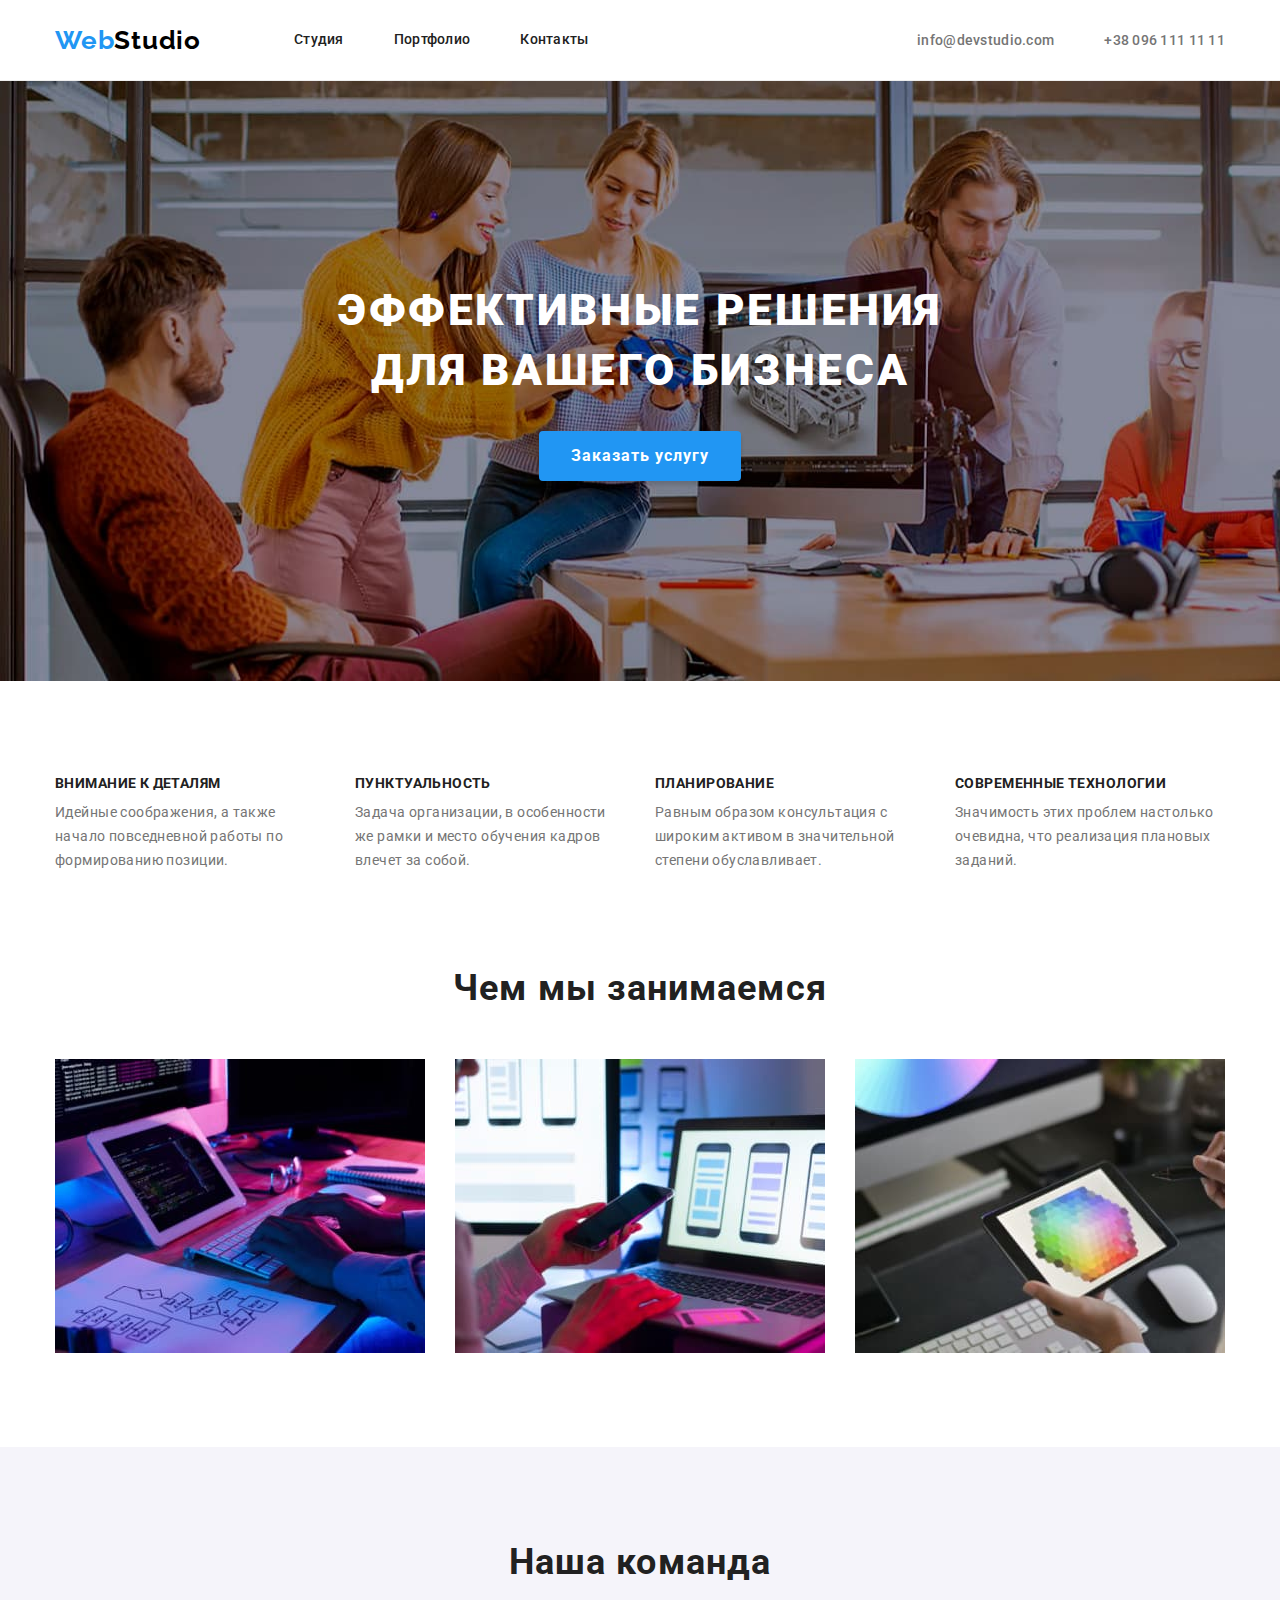
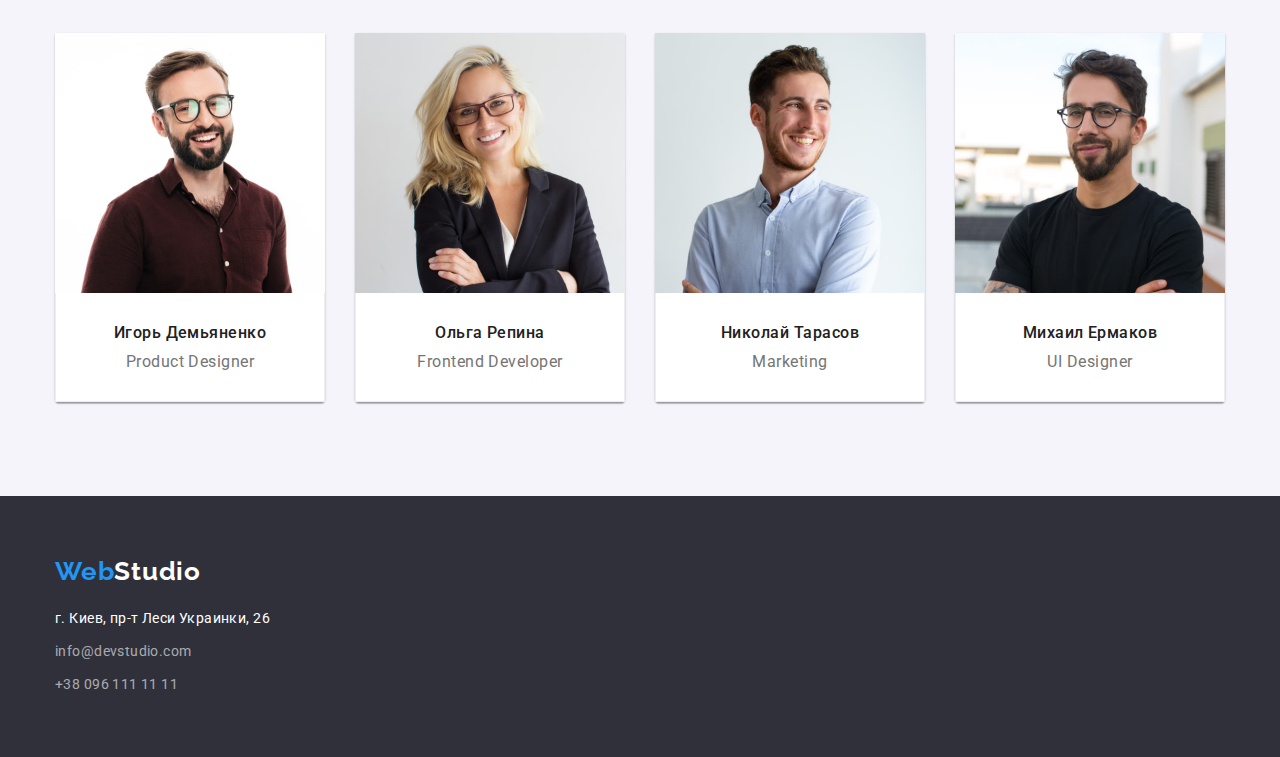
==== index.html @ ffbe5955 "creating hw-04" ====
<!DOCTYPE html>
<html lang="ru">
  <head>
    <meta charset="UTF-8" />
    <meta http-equiv="X-UA-Compatible" content="IE=edge" />
    <meta name="viewport" content="width=device-width, initial-scale=1.0" />
    <title>WebStudio</title>
    <link
      href="https://fonts.googleapis.com/css2?family=Raleway:wght@700&family=Roboto:wght@400;500;700;900&display=swap"
      rel="stylesheet"
    />
    <link
      rel="stylesheet"
      href="https://cdnjs.cloudflare.com/ajax/libs/modern-normalize/1.1.0/modern-normalize.min.css"
    />
    <link rel="stylesheet" href="./css/styles.css" />
  </head>
  <body>
    <header class="header">
      <div class="container header-container">
        <nav class="navigation">
          <a href="" class="logo logo-header"
            ><span class="logo-accent"> Web</span>Studio</a
          >
          <ul class="site-nav list">
            <li class="item"><a href="" class="link">Студия</a></li>
            <li class="item">
              <a href="./portfolio.html" class="link">Портфолио</a>
            </li>
            <li class="item"><a href="#contacts" class="link">Контакты</a></li>
          </ul>
        </nav>
        <ul class="auth-nav list">
          <li class="item">
            <a href="mailto:info@devstudio.com" class="link"
              >info@devstudio.com</a
            >
          </li>
          <li class="item">
            <a href="tel:+380961111111" class="link">+38 096 111 11 11</a>
          </li>
        </ul>
      </div>
    </header>
    <main>
      <!--Герой-->
      <section class="hero">
        <div class="container">
          <h1 class="hero-title">
            Эффективные решения <br />
            для вашего бизнеса
          </h1>
          <button type="button" class="button">Заказать услугу</button>
        </div>
      </section>

      <!--Преимущества-->
      <section class="features section">
        <div class="container">
          <h2 class="visually-hidden">Преимущества</h2>
          <ul class="features-list list">
            <li class="features-list-item">
              <h3 class="title">Внимание к деталям</h3>
              <p>
                Идейные соображения, а также начало повседневной работы по
                формированию позиции.
              </p>
            </li>
            <li class="features-list-item">
              <h3 class="title">Пунктуальность</h3>
              <p>
                Задача организации, в особенности же рамки и место обучения
                кадров влечет за собой.
              </p>
            </li>
            <li class="features-list-item">
              <h3 class="title">Планирование</h3>
              <p>
                Равным образом консультация с широким активом в значительной
                степени обуславливает.
              </p>
            </li>
            <li class="features-list-item">
              <h3 class="title">Современные технологии</h3>
              <p>
                Значимость этих проблем настолько очевидна, что реализация
                плановых заданий.
              </p>
            </li>
          </ul>
        </div>
      </section>

      <!--Чем мы занимаемся-->
      <section class="section products">
        <div class="container">
          <h2 class="section-title">Чем мы занимаемся</h2>
          <ul class="products-list list">
            <li class="products-list-item">
              <img
                src="./images/box_1.jpg"
                alt="Десктопные приложения"
                width="370"
                height="294"
              />
            </li>
            <li class="products-list-item">
              <img
                src="./images/box_2.jpg"
                alt="Мобильные приложения"
                width="370"
                height="294"
              />
            </li>
            <li class="products-list-item">
              <img
                src="./images/box_3.jpg"
                alt="Дизайнерские приложения"
                width="370"
                height="294"
              />
            </li>
          </ul>
        </div>
      </section>

      <!--Наша команда-->
      <section class="section team">
        <div class="container">
          <h2 class="section-title">Наша команда</h2>
          <ul class="team-list list">
            <li class="team-list-item">
              <img
                src="./images/team_product_designer.jpg"
                alt="Игорь Демьяненко"
                width="270"
                height="260"
              />
              <div class="team-content">
                <h3 class="member">Игорь Демьяненко</h3>
                <p lang="en" class="position">Product Designer</p>
              </div>
            </li>
            <li class="team-list-item">
              <img
                src="./images/team_front_dev.jpg"
                alt="Игорь Демьяненко"
                width="270"
                height="260"
              />
              <div class="team-content">
                <h3 class="member">Ольга Репина</h3>
                <p lang="en" class="position">Frontend Developer</p>
              </div>
            </li>
            <li class="team-list-item">
              <img
                src="./images/team_marketing.jpg"
                alt="Игорь Демьяненко"
                width="270"
                height="260"
              />
              <div class="team-content">
                <h3 class="member">Николай Тарасов</h3>
                <p lang="en" class="position">Marketing</p>
              </div>
            </li>
            <li class="team-list-item">
              <img
                src="./images/team_uidesigner.jpg"
                alt="Игорь Демьяненко"
                width="270"
                height="260"
              />
              <div class="team-content">
                <h3 class="member">Михаил Ермаков</h3>
                <p lang="en" class="position">UI Designer</p>
              </div>
            </li>
          </ul>
        </div>
      </section>
    </main>
    <footer class="contacts" id="contacts">
      <div class="container">
        <a href="./" class="logo logo-footer"
          ><span class="logo-accent"> Web</span>Studio</a
        >
        <address>
          <ul class="list">
            <li class="address-item">
              <a
                class="map link address"
                href="https://goo.gl/maps/K4oWXbqAfrU8sRuB9"
                target="blank"
                rel="noopener noreferrer"
              >
                г. Киев, пр-т Леси Украинки, 26</a
              >
            </li>
            <li class="address-item">
              <a href="mailto:info@devstudio.com" class="contacts-link"
                >info@devstudio.com</a
              >
            </li>
            <li class="address-item">
              <a href="tel:+380961111111" class="contacts-link"
                >+38 096 111 11 11</a
              >
            </li>
          </ul>
        </address>
      </div>
    </footer>
  </body>
</html>
---- css/styles.css ----
/* цвет основного текста серый темный   #212121 
   вторичный цвет текста серый светлый  #757575 
   акцент голубой                      #2196F3 
   вторичный цвет фона                 #F5F4FA  */

:root {
  --primary-text-color: #757575;
  --title-text-color: #212121;
  --accent-color: #2196f3;
  --back-ground-color: #f5f4fa;
}

h1,
h2,
h3,
h4,
h5,
h6,
p {
  margin-top: 0;
  margin-bottom: 0;
}

ul,
ol {
  margin-top: 0;
  margin-bottom: 0;
  padding-left: 0;
}

img {
  display: block;
}

.list {
  list-style: none;
  padding: 0;
  margin: 0;
}

body {
  color: var(--primary-text-color);
  font-family: Roboto, sans-serif;
  box-sizing: border-box;
}
* {
  box-sizing: border-box;
}

/* ==== COMPONENTS ==== */

.section-title {
  margin-bottom: 50px;
  color: var(--title-text-color);
  font-size: 36px;
  line-height: 1.17;
  letter-spacing: 0.03em;
  text-align: center;
}

.title {
  margin-bottom: 10px;
}
.visually-hidden {
  position: absolute;
  width: 1px;
  height: 1px;
  margin: -1px;
  border: 0;
  padding: 0;

  white-space: nowrap;
  clip-path: inset(100%);
  clip: rect(0 0 0 0);
  overflow: hidden;
}
/* ==== END OF COMPONENTS ==== */

/* ==== HEADER ==== */

.header {
  border-bottom: 1px solid #eeeeee;
}
.header-container {
  display: flex;
  align-items: center;
}
.navigation {
  display: flex;
  align-items: center;
}
.auth-nav {
  display: flex;
  margin-left: auto;
}

.logo {
  color: #000000;
  font-family: Raleway, sans-serif;
  text-decoration: none;
  font-weight: bold;
  font-size: 26px;
  line-height: 1.19;
  letter-spacing: 0.03em;
}
.logo-header {
  margin-right: 93px;
}
.logo-accent {
  color: var(--accent-color);
}
.logo:hover,
.logo:focus,
.logo:active {
  color: var(--accent-color);
}

.site-nav {
  display: flex;
  align-items: center;
}
.site-nav .item:not(:last-child) {
  margin-right: 50px;
}

.site-nav .link {
  display: block;
  color: var(--title-text-color);

  text-decoration: none;
  font-weight: 500;
  font-size: 14px;
  line-height: 1.14;
  letter-spacing: 0.02em;
  padding-top: 32px;
  padding-bottom: 32px;
}

.auth-nav .item + .item {
  margin-left: 50px;
}

.auth-nav .link {
  color: var(--primary-text-color);
  text-decoration: none;
  font-weight: 500;
  font-size: 14px;
  line-height: 1.14;
  letter-spacing: 0.02em;
  padding-top: 32px;
  padding-bottom: 32px;
}

.site-nav .link:hover,
.site-nav .link:focus,
.site-nav .link:active,
.site-nav .link.current,
.auth-nav .link:hover,
.auth-nav .link:focus,
.auth-nav .link:active {
  color: var(--accent-color);
}
/* ==== END OF HEADER ==== */

/*  ==== SECTION ==== */

.container {
  width: 1200px;
  margin: 0 auto;
  padding-left: 15px;
  padding-right: 15px;
}

.section {
  padding-top: 94px;
  padding-bottom: 94px;
}

/* ==== HERO ==== */

.hero {
  padding-top: 200px;
  padding-bottom: 200px;
  text-align: center;
  background-color: #2f303a;
  background-image: url(../images/background-foto-hero.jpg);
  background-repeat: no-repeat;
}

.hero-title {
  margin-bottom: 30px;
  color: #ffffff;
  font-size: 44px;
  font-weight: 900;
  text-align: center;
  line-height: 1.36;
  letter-spacing: 0.06em;
  text-transform: uppercase;
}
.button {
  border-radius: 4px;
  box-shadow: 0px 4px 4px rgba(0, 0, 0, 0.15);
  border: none;
  padding: 10px 32px;
  font-family: inherit;
  color: #ffffff;
  background-color: var(--accent-color);
  font-weight: bold;
  font-size: 16px;
  line-height: 1.88;
  letter-spacing: 0.06em;
  align-items: center;
  text-align: center;
  cursor: pointer;
}
.button:hover,
.button:focus,
.button:active {
  color: #ffffff;
  background-color: #188ce8;
}

/* ==== END OF HERO ==== */

/* ==== FEATURES ==== */

.features {
  padding-bottom: 47px;
}

.features-list {
  display: flex;
  flex-wrap: wrap;
  margin-left: -30px;
  margin-top: -30px;
}

.features-list-item {
  margin-left: 30px;
  margin-top: 30px;
  flex-basis: calc((100% - 120px) / 4);
}

.features-list .title {
  color: var(--title-text-color);
  font-size: 14px;
  line-height: 1.19;
  letter-spacing: 0.03em;
  text-transform: uppercase;
}
.features-list-item p {
  font-size: 14px;
  line-height: 1.71;
  letter-spacing: 0.03em;
}

/* ==== END OF FEATURES ==== */

/* ==== WHAT WE DO ==== */

.products {
  padding-top: 47px;
}

.products-list {
  display: flex;
  flex-wrap: wrap;
  margin-left: -30px;
  margin-top: -30px;
}
.products-list-item {
  margin-left: 30px;
  margin-top: 30px;
  flex-basis: calc((100% - 90px) / 3);
}

/* ==== END OF WHAT WE DO ==== */

/* ==== TEAM ==== */

.team {
  background-color: var(--back-ground-color);
}
.team-content {
  padding: 30px 0 30px 0;
  border-left: 1px solid #eeeeee;
  border-right: 1px solid #eeeeee;
  border-bottom: 1px solid #eeeeee;
}
.team-list {
  display: flex;
  flex-wrap: wrap;
  margin-left: -30px;
  margin-top: -30px;
}
.team-list-item {
  margin-left: 30px;
  margin-top: 30px;
  flex-basis: calc((100% - 120px) / 4);
  background: #ffffff;
  box-shadow: 0px 1px 3px rgba(0, 0, 0, 0.12), 0px 1px 1px rgba(0, 0, 0, 0.14),
    0px 2px 1px rgba(0, 0, 0, 0.2);
  border-radius: 0px 0px 4px 4px;
}

.team-list .member {
  color: var(--title-text-color);
  font-size: 16px;
  font-weight: 500;
  line-height: 1.19;
  letter-spacing: 0.03em;
  text-align: center;
}
.member {
  margin-bottom: 10px;
}

.position {
  font-size: 16px;
  line-height: 1.19;
  letter-spacing: 0.03em;
  text-align: center;
}

/* ==== ENF OF TEAM ==== */

/*  ==== FOOTER ==== */

.contacts {
  padding-top: 60px;
  padding-bottom: 60px;
  background-color: #2f303a;
}
address {
  margin-top: 20px;
}
.logo-footer {
  color: #ffffff;
}

.address {
  font-size: 14px;
  line-height: 1.71;
  letter-spacing: 0.03em;
  font-style: normal;
  color: #ffffff;
  text-decoration: none;
}
.address:hover,
.address:focus,
.address:active {
  color: rgba(255, 255, 255, 0.6);
}
.contacts-link {
  font-size: 14px;
  line-height: 1.71;
  font-style: normal;
  letter-spacing: 0.03em;
  color: rgba(255, 255, 255, 0.6);
  text-decoration: none;
}
.contacts-link:hover,
.contacts-link:focus,
.contacts-link:active {
  color: #ffffff;
}

.address-item:not(:last-child) {
  margin-bottom: 9px;
}

/*  ==== ENEND OF FOOTER ==== */

/* ==== PORTFOLIO PAGE ==== */

.filter {
  display: flex;
  align-items: center;
  justify-content: center;
  margin-bottom: 50px;
}
.filter .item:not(:last-child) {
  margin-right: 8px;
}
.filter-button {
  border-radius: 4px;
  padding: 6px 22px;
  font-family: inherit;
  color: var(--title-text-color);
  background-color: var(--back-ground-color);
  font-weight: 500;
  font-size: 16px;
  line-height: 1.62;
  letter-spacing: 0.03em;
  cursor: pointer;
  border: none;
}
.filter-button:hover,
.filter-button:focus,
.filter-button:active {
  color: #ffffff;
  background-color: var(--accent-color);
}
.portfolio-content {
  padding: 20px 24px 20px 24px;
  border-left: 1px solid #eeeeee;
  border-right: 1px solid #eeeeee;
  border-bottom: 1px solid #eeeeee;
}

.portfolio-title {
  margin-bottom: 4px;

  color: var(--title-text-color);
  font-size: 18px;
  line-height: 2;
  letter-spacing: 0.06em;
}
.portfolio-list {
  display: flex;
  flex-wrap: wrap;
  margin-left: -30px;
  margin-top: -30px;
}
.portfolio-list .item {
  margin-left: 30px;
  margin-top: 30px;
  flex-basis: calc((100% - 90px) / 3);
  box-sizing: border-box;
}
.portfolio-list .type {
  font-size: 16px;
  line-height: 1.88;
  letter-spacing: 0.03em;
}
/* ==== END OF PORTFOLIO PAGE ==== */
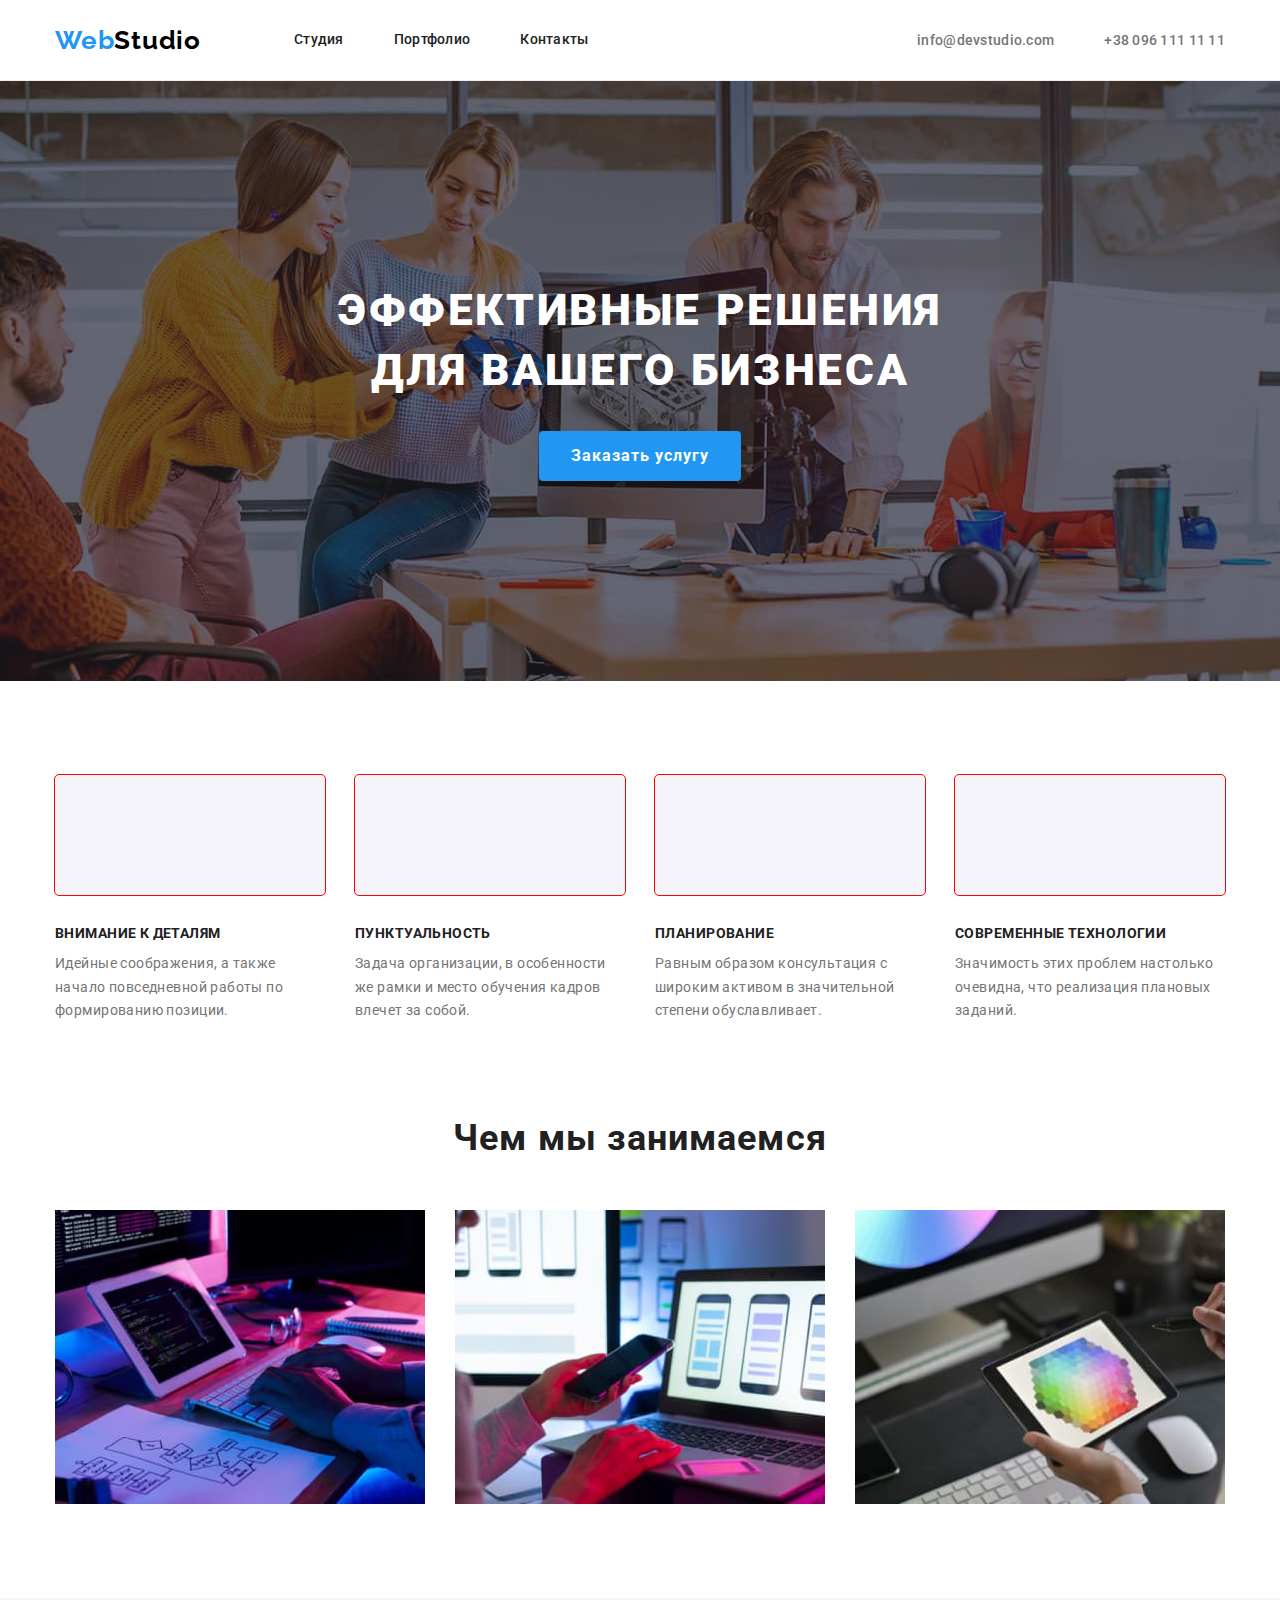
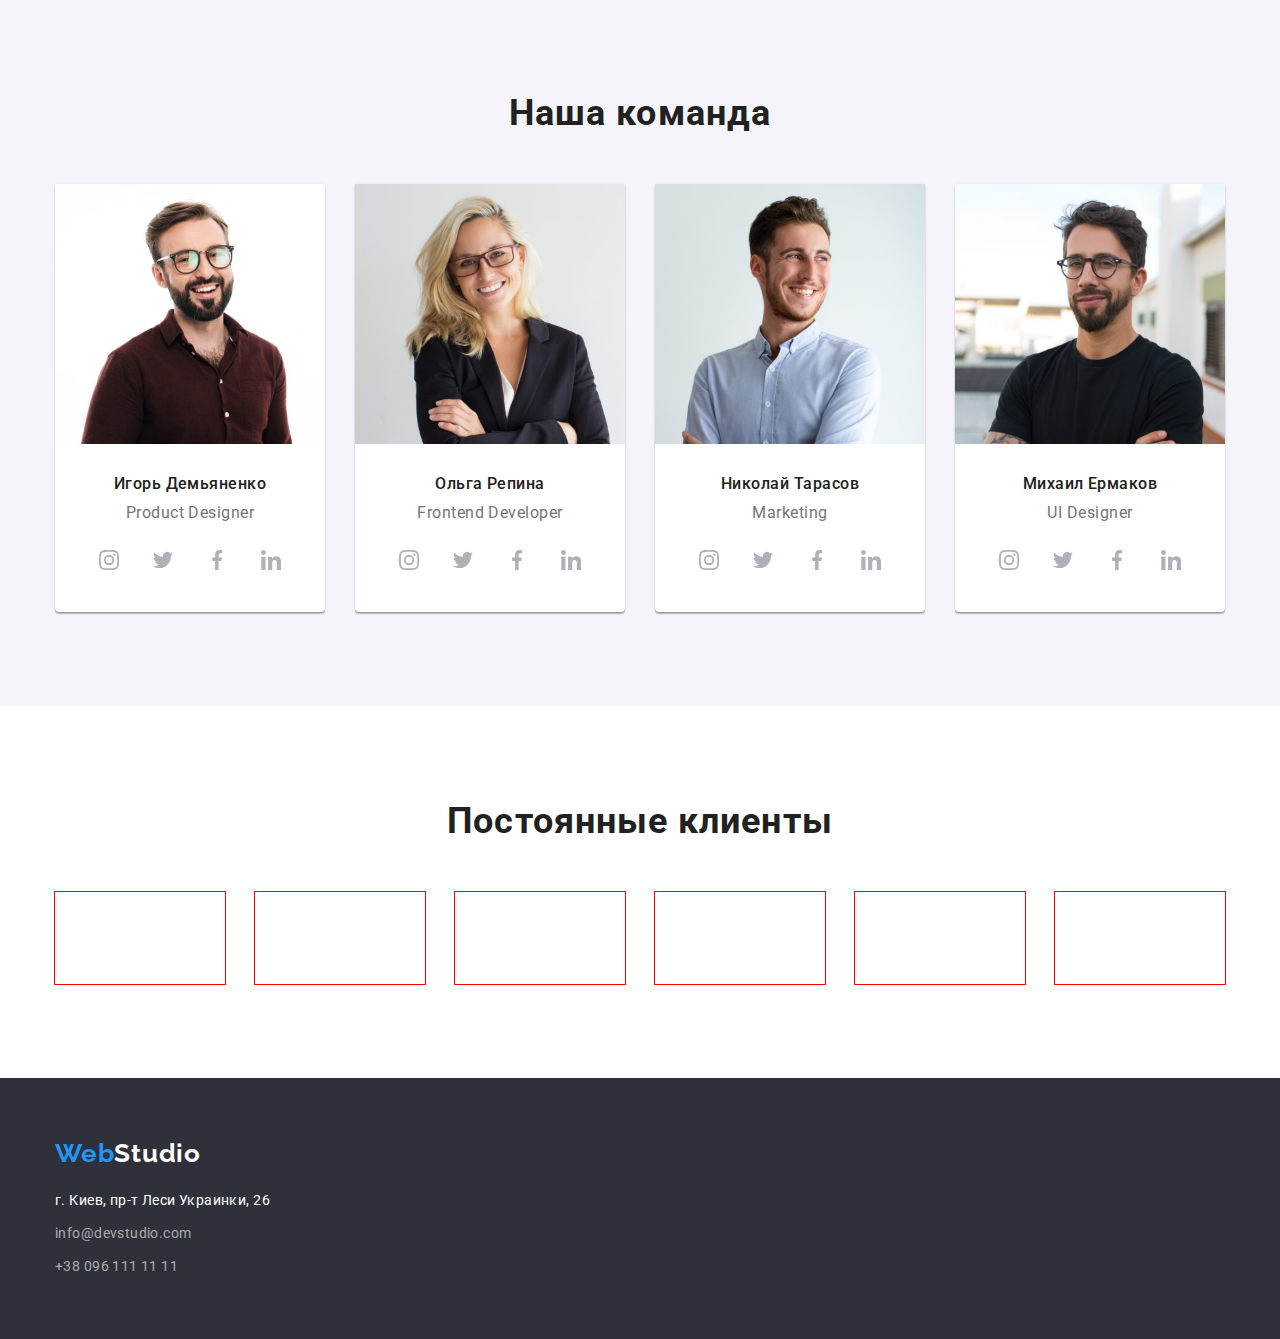
==== commit dcfc7829: "Update index.html" ====
--- a/index.html
+++ b/index.html
@@ -59,28 +59,28 @@
         <div class="container">
           <h2 class="visually-hidden">Преимущества</h2>
           <ul class="features-list list">
-            <li class="features-list-item">
+            <li class="features-list-item features-icon-attention">
               <h3 class="title">Внимание к деталям</h3>
               <p>
                 Идейные соображения, а также начало повседневной работы по
                 формированию позиции.
               </p>
             </li>
-            <li class="features-list-item">
+            <li class="features-list-item features-icon-punctuality">
               <h3 class="title">Пунктуальность</h3>
               <p>
                 Задача организации, в особенности же рамки и место обучения
                 кадров влечет за собой.
               </p>
             </li>
-            <li class="features-list-item">
+            <li class="features-list-item features-icon-planning">
               <h3 class="title">Планирование</h3>
               <p>
                 Равным образом консультация с широким активом в значительной
                 степени обуславливает.
               </p>
             </li>
-            <li class="features-list-item">
+            <li class="features-list-item features-icon-technologies">
               <h3 class="title">Современные технологии</h3>
               <p>
                 Значимость этих проблем настолько очевидна, что реализация
@@ -139,6 +139,52 @@
               <div class="team-content">
                 <h3 class="member">Игорь Демьяненко</h3>
                 <p lang="en" class="position">Product Designer</p>
+                <ul class="social-media-list list">
+                  <li class="social-media-item">
+                    <a href="#" class="social-media-link">
+                      <svg
+                        class="social-media-icon social-media-team"
+                        width="20px"
+                        height="20px"
+                      >
+                        <use href="./images/icons.svg#icon-instagram"></use>
+                      </svg>
+                    </a>
+                  </li>
+                  <li class="social-media-item">
+                    <a href="#" class="social-media-link">
+                      <svg
+                        class="social-media-icon social-media-team"
+                        width="20px"
+                        height="20px"
+                      >
+                        <use href="./images/icons.svg#icon-twitter"></use>
+                      </svg>
+                    </a>
+                  </li>
+                  <li class="social-media-item">
+                    <a href="#" class="social-media-link">
+                      <svg
+                        class="social-media-icon social-media-team"
+                        width="20px"
+                        height="20px"
+                      >
+                        <use href="./images/icons.svg#icon-facebook"></use>
+                      </svg>
+                    </a>
+                  </li>
+                  <li class="social-media-item">
+                    <a href="#" class="social-media-link">
+                      <svg
+                        class="social-media-icon social-media-team"
+                        width="20px"
+                        height="20px"
+                      >
+                        <use href="./images/icons.svg#icon-linkedin"></use>
+                      </svg>
+                    </a>
+                  </li>
+                </ul>
               </div>
             </li>
             <li class="team-list-item">
@@ -151,6 +197,52 @@
               <div class="team-content">
                 <h3 class="member">Ольга Репина</h3>
                 <p lang="en" class="position">Frontend Developer</p>
+                <ul class="social-media-list list">
+                  <li class="social-media-item">
+                    <a href="#" class="social-media-link">
+                      <svg
+                        class="social-media-icon social-media-team"
+                        width="20px"
+                        height="20px"
+                      >
+                        <use href="./images/icons.svg#icon-instagram"></use>
+                      </svg>
+                    </a>
+                  </li>
+                  <li class="social-media-item">
+                    <a href="#" class="social-media-link">
+                      <svg
+                        class="social-media-icon social-media-team"
+                        width="20px"
+                        height="20px"
+                      >
+                        <use href="./images/icons.svg#icon-twitter"></use>
+                      </svg>
+                    </a>
+                  </li>
+                  <li class="social-media-item">
+                    <a href="#" class="social-media-link">
+                      <svg
+                        class="social-media-icon social-media-team"
+                        width="20px"
+                        height="20px"
+                      >
+                        <use href="./images/icons.svg#icon-facebook"></use>
+                      </svg>
+                    </a>
+                  </li>
+                  <li class="social-media-item">
+                    <a href="#" class="social-media-link">
+                      <svg
+                        class="social-media-icon social-media-team"
+                        width="20px"
+                        height="20px"
+                      >
+                        <use href="./images/icons.svg#icon-linkedin"></use>
+                      </svg>
+                    </a>
+                  </li>
+                </ul>
               </div>
             </li>
             <li class="team-list-item">
@@ -163,6 +255,52 @@
               <div class="team-content">
                 <h3 class="member">Николай Тарасов</h3>
                 <p lang="en" class="position">Marketing</p>
+                <ul class="social-media-list list">
+                  <li class="social-media-item">
+                    <a href="#" class="social-media-link">
+                      <svg
+                        class="social-media-icon social-media-team"
+                        width="20px"
+                        height="20px"
+                      >
+                        <use href="./images/icons.svg#icon-instagram"></use>
+                      </svg>
+                    </a>
+                  </li>
+                  <li class="social-media-item">
+                    <a href="#" class="social-media-link">
+                      <svg
+                        class="social-media-icon social-media-team"
+                        width="20px"
+                        height="20px"
+                      >
+                        <use href="./images/icons.svg#icon-twitter"></use>
+                      </svg>
+                    </a>
+                  </li>
+                  <li class="social-media-item">
+                    <a href="#" class="social-media-link">
+                      <svg
+                        class="social-media-icon social-media-team"
+                        width="20px"
+                        height="20px"
+                      >
+                        <use href="./images/icons.svg#icon-facebook"></use>
+                      </svg>
+                    </a>
+                  </li>
+                  <li class="social-media-item">
+                    <a href="#" class="social-media-link">
+                      <svg
+                        class="social-media-icon social-media-team"
+                        width="20px"
+                        height="20px"
+                      >
+                        <use href="./images/icons.svg#icon-linkedin"></use>
+                      </svg>
+                    </a>
+                  </li>
+                </ul>
               </div>
             </li>
             <li class="team-list-item">
@@ -175,8 +313,69 @@
               <div class="team-content">
                 <h3 class="member">Михаил Ермаков</h3>
                 <p lang="en" class="position">UI Designer</p>
+                <ul class="social-media-list list">
+                  <li class="social-media-item">
+                    <a href="#" class="social-media-link">
+                      <svg
+                        class="social-media-icon social-media-team"
+                        width="20px"
+                        height="20px"
+                      >
+                        <use href="./images/icons.svg#icon-instagram"></use>
+                      </svg>
+                    </a>
+                  </li>
+                  <li class="social-media-item">
+                    <a href="#" class="social-media-link">
+                      <svg
+                        class="social-media-icon social-media-team"
+                        width="20px"
+                        height="20px"
+                      >
+                        <use href="./images/icons.svg#icon-twitter"></use>
+                      </svg>
+                    </a>
+                  </li>
+                  <li class="social-media-item">
+                    <a href="#" class="social-media-link">
+                      <svg
+                        class="social-media-icon social-media-team"
+                        width="20px"
+                        height="20px"
+                      >
+                        <use href="./images/icons.svg#icon-facebook"></use>
+                      </svg>
+                    </a>
+                  </li>
+                  <li class="social-media-item">
+                    <a href="#" class="social-media-link">
+                      <svg
+                        class="social-media-icon social-media-team"
+                        width="20px"
+                        height="20px"
+                      >
+                        <use href="./images/icons.svg#icon-linkedin"></use>
+                      </svg>
+                    </a>
+                  </li>
+                </ul>
               </div>
             </li>
+          </ul>
+        </div>
+      </section>
+
+      <!-- Постоянные клиенты -->
+      <section class="section clients">
+        <div class="container">
+          <h2 class="section-title">Постоянные клиенты</h2>
+          <ul class="clients-list list">
+            <li class="clients-list-item"></li>
+            <li class="clients-list-item"></li>
+            <li class="clients-list-item"></li>
+            <li class="clients-list-item"></li>
+            <li class="clients-list-item"></li>
+            <li class="clients-list-item"></li>
           </ul>
         </div>
       </section>
--- a/css/styles.css
+++ b/css/styles.css
@@ -43,9 +43,9 @@
   font-family: Roboto, sans-serif;
   box-sizing: border-box;
 }
-* {
+/* * {
   box-sizing: border-box;
-}
+} */
 
 /* ==== COMPONENTS ==== */
 
@@ -182,9 +182,20 @@
   padding-top: 200px;
   padding-bottom: 200px;
   text-align: center;
-  background-color: #2f303a;
-  background-image: url(../images/background-foto-hero.jpg);
+  background-color: #c4c4c4;
+  /* background-color: #2f303a; */
+  background-image: linear-gradient(
+      rgba(47, 48, 58, 0.4),
+      rgba(47, 48, 58, 0.4)
+    ),
+    url(../images/background-foto-hero.jpg);
   background-repeat: no-repeat;
+  max-width: 1600px;
+  height: 600px;
+  margin-left: auto;
+  margin-right: auto;
+  background-position: center;
+  background-size: cover;
 }
 
 .hero-title {
@@ -241,6 +252,22 @@
   flex-basis: calc((100% - 120px) / 4);
 }
 
+.features-list-item::before {
+  display: block;
+  content: "";
+
+  height: 120px;
+  margin-bottom: 30px;
+  background: #f5f4fa;
+  border-radius: 4px;
+  outline: 1px solid red;
+}
+
+.features-icon-attention::before {
+  background-image: url(../images/Group.svg);
+  background-repeat: no-repeat;
+}
+
 .features-list .title {
   color: var(--title-text-color);
   font-size: 14px;
@@ -282,11 +309,16 @@
   background-color: var(--back-ground-color);
 }
 .team-content {
-  padding: 30px 0 30px 0;
-  border-left: 1px solid #eeeeee;
-  border-right: 1px solid #eeeeee;
-  border-bottom: 1px solid #eeeeee;
-}
+  padding: 30px 32px 30px 32px;
+}
+
+.team-content ul {
+  justify-content: space-between;
+}
+.social-media-team {
+  fill: #afb1b8;
+}
+
 .team-list {
   display: flex;
   flex-wrap: wrap;
@@ -320,9 +352,29 @@
   line-height: 1.19;
   letter-spacing: 0.03em;
   text-align: center;
+  margin-bottom: 16px;
 }
 
 /* ==== ENF OF TEAM ==== */
+
+/* ==== CLIENTS ==== */
+
+.clients-list {
+  display: flex;
+  flex-wrap: wrap;
+  margin-left: -30px;
+  margin-top: -30px;
+}
+
+.clients-list-item {
+  height: 92px;
+  outline: 1px solid red;
+  margin-left: 30px;
+  margin-top: 30px;
+  flex-basis: calc((100% - 180px) / 6);
+}
+
+/* ==== END OF CLIENTS ==== */
 
 /*  ==== FOOTER ==== */
 
@@ -331,6 +383,15 @@
   padding-bottom: 60px;
   background-color: #2f303a;
 }
+
+.container-footer {
+  display: flex;
+}
+
+.container-footer div {
+  margin-right: 70px;
+}
+
 address {
   margin-top: 20px;
 }
@@ -369,6 +430,43 @@
   margin-bottom: 9px;
 }
 
+.social-media p {
+  color: #ffffff;
+  font-weight: bold;
+  font-size: 14px;
+  letter-spacing: 0.03em;
+  text-transform: uppercase;
+}
+.social-media-list {
+  display: flex;
+}
+
+.social-media p {
+  margin-bottom: 20px;
+}
+.social-media-footer li:not(:last-child) {
+  margin-right: 10px;
+}
+
+/*  ==== SVG MEDIA  ==== */
+
+.social-media-link {
+  display: flex;
+  width: 44px;
+  height: 44px;
+  border-radius: 50px;
+  background-color: rgba(255, 255, 255, 0.1);
+  justify-content: center;
+  align-items: center;
+  fill: #ffffff;
+}
+
+.social-media-link:hover,
+.social-media-link:focus,
+.social-media-icon:hover {
+  background-color: var(--accent-color);
+  fill: #ffffff;
+}
 /*  ==== ENEND OF FOOTER ==== */
 
 /* ==== PORTFOLIO PAGE ==== */
@@ -400,6 +498,8 @@
 .filter-button:active {
   color: #ffffff;
   background-color: var(--accent-color);
+  box-shadow: 0px 3px 1px rgba(0, 0, 0, 0.1), 0px 1px 2px rgba(0, 0, 0, 0.08),
+    0px 2px 2px rgba(0, 0, 0, 0.12);
 }
 .portfolio-content {
   padding: 20px 24px 20px 24px;
@@ -428,6 +528,11 @@
   flex-basis: calc((100% - 90px) / 3);
   box-sizing: border-box;
 }
+.portfolio-list .item:hover {
+  box-shadow: 0px 1px 1px rgba(0, 0, 0, 0.12), 0px 4px 4px rgba(0, 0, 0, 0.06),
+    1px 4px 6px rgba(0, 0, 0, 0.16);
+}
+
 .portfolio-list .type {
   font-size: 16px;
   line-height: 1.88;
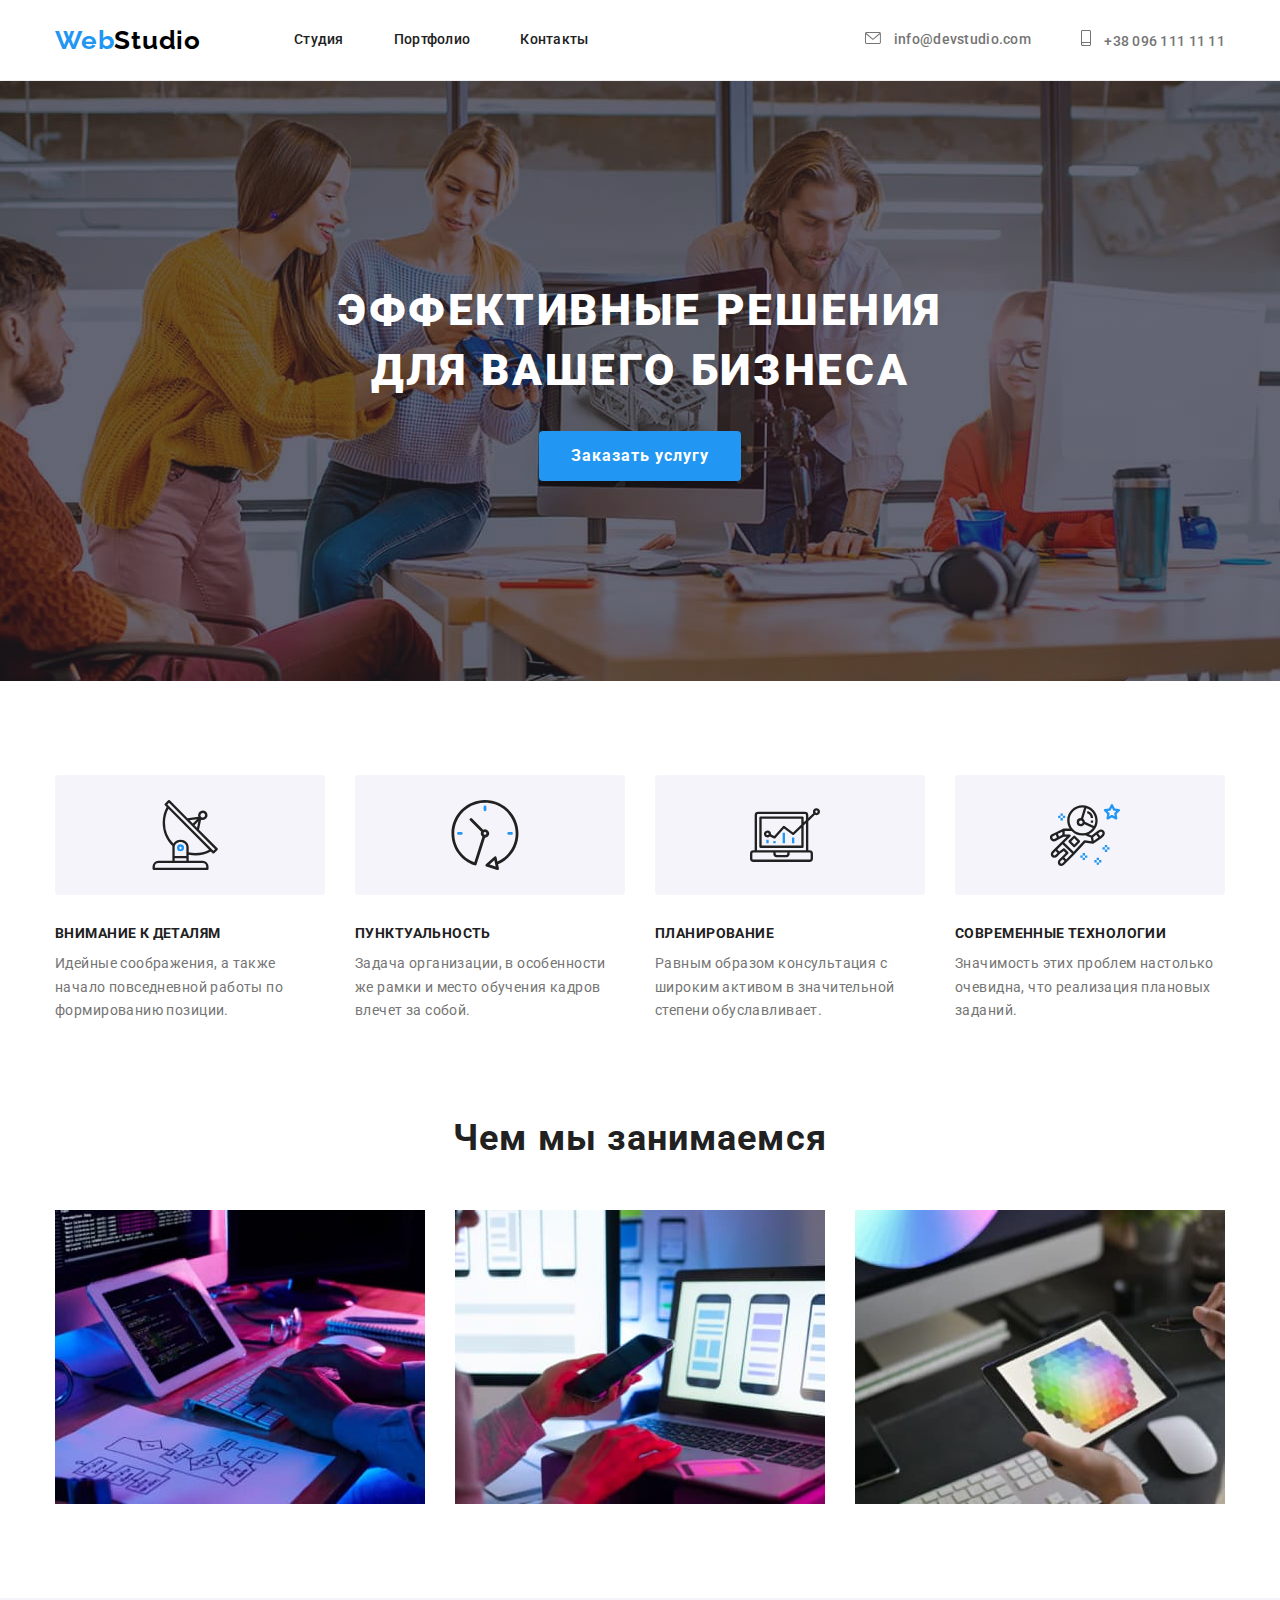
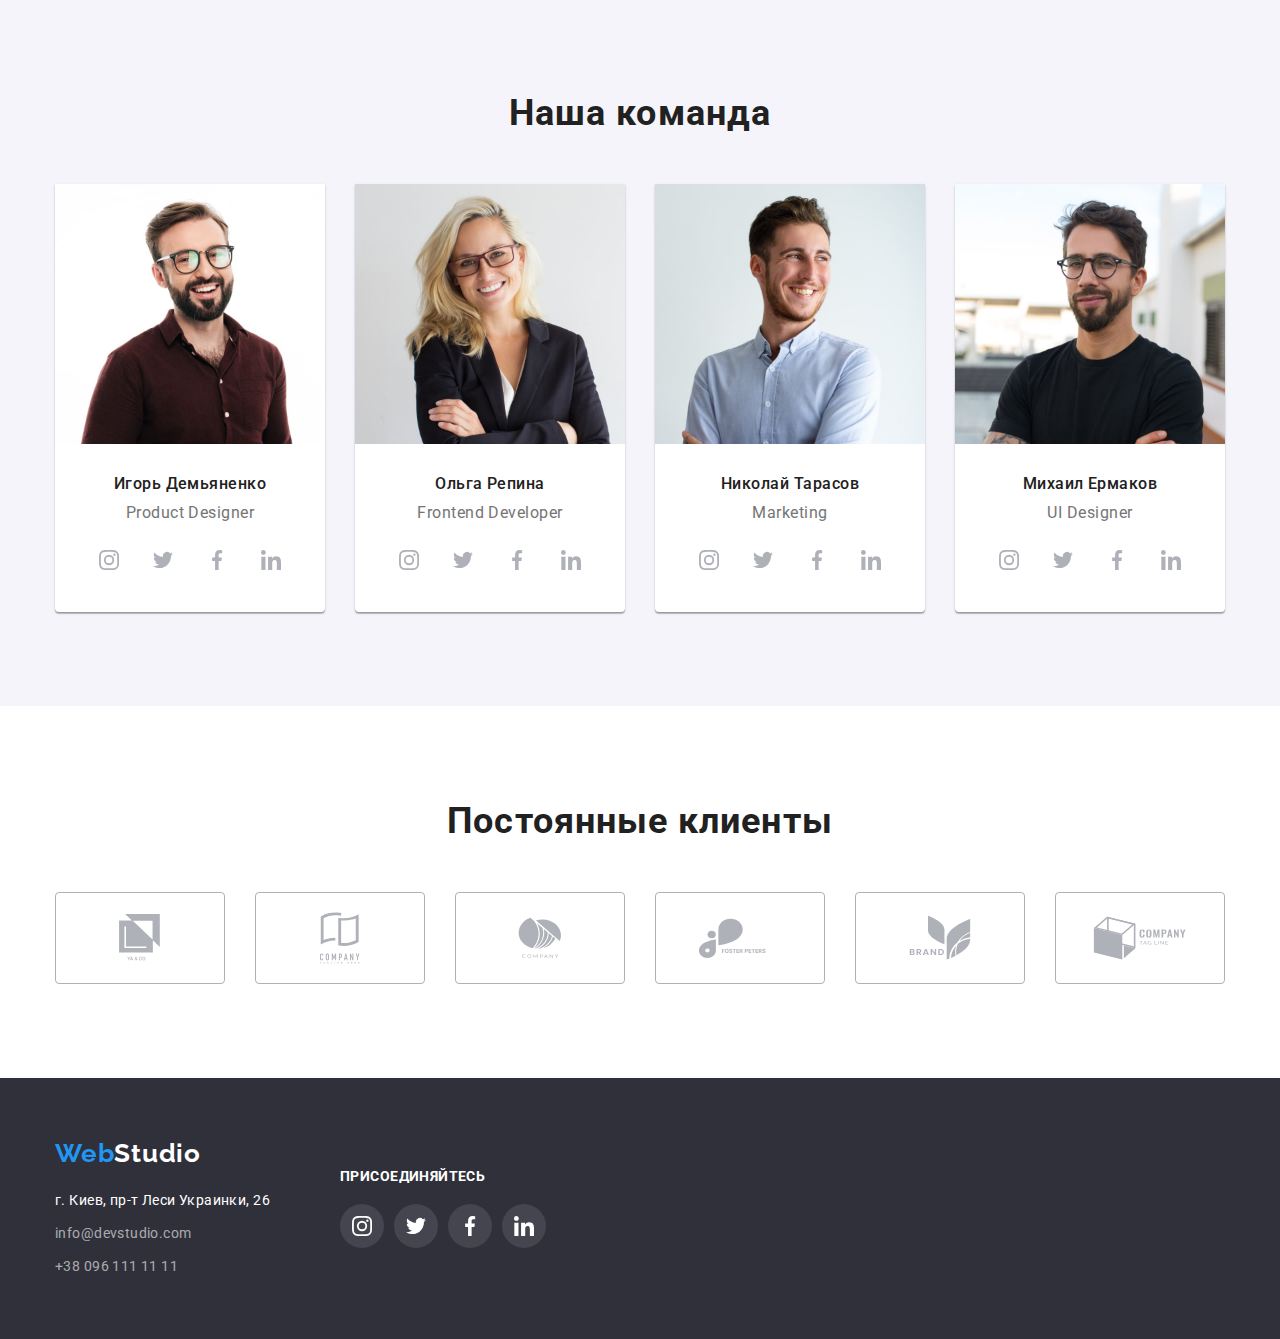
==== commit 01080561: "Update index.html" ====
--- a/index.html
+++ b/index.html
@@ -30,14 +30,24 @@
             <li class="item"><a href="#contacts" class="link">Контакты</a></li>
           </ul>
         </nav>
+
         <ul class="auth-nav list">
           <li class="item">
-            <a href="mailto:info@devstudio.com" class="link"
-              >info@devstudio.com</a
+            <a href="mailto:info@devstudio.com" class="link auth-nav-link">
+              <svg class="auth-nav-svg" width="16px" height="12px">
+                <use href="./images/icons.svg#icon-envelope"></use>
+              </svg>
+              info@devstudio.com
+            </a>
+          </li>
+
+          <li class="item">
+            <a href="tel:+380961111111" class="link auth-nav-link">
+              <svg class="auth-nav-svg" width="10px" height="16px">
+                <use href="./images/icons.svg#icon-smartphone"></use>
+              </svg>
+              +38 096 111 11 11</a
             >
-          </li>
-          <li class="item">
-            <a href="tel:+380961111111" class="link">+38 096 111 11 11</a>
           </li>
         </ul>
       </div>
@@ -59,28 +69,49 @@
         <div class="container">
           <h2 class="visually-hidden">Преимущества</h2>
           <ul class="features-list list">
-            <li class="features-list-item features-icon-attention">
+            <li class="features-list-item">
+              <div class="features-icon">
+                <svg class="auth-nav-svg" width="70px" height="70px">
+                  <use href="./images/icons.svg#icon-antenna"></use>
+                </svg>
+              </div>
               <h3 class="title">Внимание к деталям</h3>
               <p>
                 Идейные соображения, а также начало повседневной работы по
                 формированию позиции.
               </p>
             </li>
-            <li class="features-list-item features-icon-punctuality">
+            <li class="features-list-item">
+              <div class="features-icon">
+                <svg class="auth-nav-svg" width="70px" height="70px">
+                  <use href="./images/icons.svg#icon-clock"></use>
+                </svg>
+              </div>
+
               <h3 class="title">Пунктуальность</h3>
               <p>
                 Задача организации, в особенности же рамки и место обучения
                 кадров влечет за собой.
               </p>
             </li>
-            <li class="features-list-item features-icon-planning">
+            <li class="features-list-item">
+              <div class="features-icon">
+                <svg class="auth-nav-svg" width="70px" height="70px">
+                  <use href="./images/icons.svg#icon-diagram"></use>
+                </svg>
+              </div>
               <h3 class="title">Планирование</h3>
               <p>
                 Равным образом консультация с широким активом в значительной
                 степени обуславливает.
               </p>
             </li>
-            <li class="features-list-item features-icon-technologies">
+            <li class="features-list-item">
+              <div class="features-icon">
+                <svg class="auth-nav-svg" width="70px" height="70px">
+                  <use href="./images/icons.svg#icon-astronaut"></use>
+                </svg>
+              </div>
               <h3 class="title">Современные технологии</h3>
               <p>
                 Значимость этих проблем настолько очевидна, что реализация
@@ -141,7 +172,7 @@
                 <p lang="en" class="position">Product Designer</p>
                 <ul class="social-media-list list">
                   <li class="social-media-item">
-                    <a href="#" class="social-media-link">
+                    <a href="#" class="social-media-link media-link-team">
                       <svg
                         class="social-media-icon social-media-team"
                         width="20px"
@@ -152,7 +183,7 @@
                     </a>
                   </li>
                   <li class="social-media-item">
-                    <a href="#" class="social-media-link">
+                    <a href="#" class="social-media-link media-link-team">
                       <svg
                         class="social-media-icon social-media-team"
                         width="20px"
@@ -163,7 +194,7 @@
                     </a>
                   </li>
                   <li class="social-media-item">
-                    <a href="#" class="social-media-link">
+                    <a href="#" class="social-media-link media-link-team">
                       <svg
                         class="social-media-icon social-media-team"
                         width="20px"
@@ -174,7 +205,7 @@
                     </a>
                   </li>
                   <li class="social-media-item">
-                    <a href="#" class="social-media-link">
+                    <a href="#" class="social-media-link media-link-team">
                       <svg
                         class="social-media-icon social-media-team"
                         width="20px"
@@ -199,7 +230,7 @@
                 <p lang="en" class="position">Frontend Developer</p>
                 <ul class="social-media-list list">
                   <li class="social-media-item">
-                    <a href="#" class="social-media-link">
+                    <a href="#" class="social-media-link media-link-team">
                       <svg
                         class="social-media-icon social-media-team"
                         width="20px"
@@ -210,7 +241,7 @@
                     </a>
                   </li>
                   <li class="social-media-item">
-                    <a href="#" class="social-media-link">
+                    <a href="#" class="social-media-link media-link-team">
                       <svg
                         class="social-media-icon social-media-team"
                         width="20px"
@@ -221,7 +252,7 @@
                     </a>
                   </li>
                   <li class="social-media-item">
-                    <a href="#" class="social-media-link">
+                    <a href="#" class="social-media-link media-link-team">
                       <svg
                         class="social-media-icon social-media-team"
                         width="20px"
@@ -232,7 +263,7 @@
                     </a>
                   </li>
                   <li class="social-media-item">
-                    <a href="#" class="social-media-link">
+                    <a href="#" class="social-media-link media-link-team">
                       <svg
                         class="social-media-icon social-media-team"
                         width="20px"
@@ -257,7 +288,7 @@
                 <p lang="en" class="position">Marketing</p>
                 <ul class="social-media-list list">
                   <li class="social-media-item">
-                    <a href="#" class="social-media-link">
+                    <a href="#" class="social-media-link media-link-team">
                       <svg
                         class="social-media-icon social-media-team"
                         width="20px"
@@ -268,7 +299,7 @@
                     </a>
                   </li>
                   <li class="social-media-item">
-                    <a href="#" class="social-media-link">
+                    <a href="#" class="social-media-link media-link-team">
                       <svg
                         class="social-media-icon social-media-team"
                         width="20px"
@@ -279,7 +310,7 @@
                     </a>
                   </li>
                   <li class="social-media-item">
-                    <a href="#" class="social-media-link">
+                    <a href="#" class="social-media-link media-link-team">
                       <svg
                         class="social-media-icon social-media-team"
                         width="20px"
@@ -290,7 +321,7 @@
                     </a>
                   </li>
                   <li class="social-media-item">
-                    <a href="#" class="social-media-link">
+                    <a href="#" class="social-media-link media-link-team">
                       <svg
                         class="social-media-icon social-media-team"
                         width="20px"
@@ -315,7 +346,7 @@
                 <p lang="en" class="position">UI Designer</p>
                 <ul class="social-media-list list">
                   <li class="social-media-item">
-                    <a href="#" class="social-media-link">
+                    <a href="#" class="social-media-link media-link-team">
                       <svg
                         class="social-media-icon social-media-team"
                         width="20px"
@@ -326,7 +357,7 @@
                     </a>
                   </li>
                   <li class="social-media-item">
-                    <a href="#" class="social-media-link">
+                    <a href="#" class="social-media-link media-link-team">
                       <svg
                         class="social-media-icon social-media-team"
                         width="20px"
@@ -337,7 +368,7 @@
                     </a>
                   </li>
                   <li class="social-media-item">
-                    <a href="#" class="social-media-link">
+                    <a href="#" class="social-media-link media-link-team">
                       <svg
                         class="social-media-icon social-media-team"
                         width="20px"
@@ -348,7 +379,7 @@
                     </a>
                   </li>
                   <li class="social-media-item">
-                    <a href="#" class="social-media-link">
+                    <a href="#" class="social-media-link media-link-team">
                       <svg
                         class="social-media-icon social-media-team"
                         width="20px"
@@ -370,45 +401,117 @@
         <div class="container">
           <h2 class="section-title">Постоянные клиенты</h2>
           <ul class="clients-list list">
-            <li class="clients-list-item"></li>
-            <li class="clients-list-item"></li>
-            <li class="clients-list-item"></li>
-            <li class="clients-list-item"></li>
-            <li class="clients-list-item"></li>
-            <li class="clients-list-item"></li>
+            <li class="clients-list-item">
+              <a href="#" class="clients-link">
+                <svg class="clients-icon" width="41px" height="46.7px">
+                  <use href="./images/icons.svg#icon-client1"></use>
+                </svg>
+              </a>
+            </li>
+            <li class="clients-list-item">
+              <a href="#" class="clients-link">
+                <svg class="clients-icon" width="40px" height="52px">
+                  <use href="./images/icons.svg#icon-client2"></use>
+                </svg>
+              </a>
+            </li>
+            <li class="clients-list-item">
+              <a href="#" class="clients-link">
+                <svg class="clients-icon" width="43.46px" height="41.18px">
+                  <use href="./images/icons.svg#icon-client3"></use>
+                </svg>
+              </a>
+            </li>
+            <li class="clients-list-item">
+              <a href="#" class="clients-link">
+                <svg class="clients-icon" width="84.44px" height="40.62px">
+                  <use href="./images/icons.svg#icon-client4"></use>
+                </svg>
+              </a>
+            </li>
+            <li class="clients-list-item">
+              <a href="#" class="clients-link">
+                <svg class="clients-icon" width="62.54px" height="45.43px">
+                  <use href="./images/icons.svg#icon-client5"></use>
+                </svg>
+              </a>
+            </li>
+            <li class="clients-list-item">
+              <a href="#" class="clients-link">
+                <svg class="clients-icon" width="93.7px" height="43.9px">
+                  <use href="./images/icons.svg#icon-client6"></use>
+                </svg>
+              </a>
+            </li>
           </ul>
         </div>
       </section>
     </main>
     <footer class="contacts" id="contacts">
-      <div class="container">
-        <a href="./" class="logo logo-footer"
-          ><span class="logo-accent"> Web</span>Studio</a
-        >
-        <address>
-          <ul class="list">
-            <li class="address-item">
-              <a
-                class="map link address"
-                href="https://goo.gl/maps/K4oWXbqAfrU8sRuB9"
-                target="blank"
-                rel="noopener noreferrer"
-              >
-                г. Киев, пр-т Леси Украинки, 26</a
-              >
-            </li>
-            <li class="address-item">
-              <a href="mailto:info@devstudio.com" class="contacts-link"
-                >info@devstudio.com</a
-              >
-            </li>
-            <li class="address-item">
-              <a href="tel:+380961111111" class="contacts-link"
-                >+38 096 111 11 11</a
-              >
+      <div class="container container-footer">
+        <div>
+          <a href="./" class="logo logo-footer"
+            ><span class="logo-accent"> Web</span>Studio</a
+          >
+          <address>
+            <ul class="list">
+              <li class="address-item">
+                <a
+                  class="map link address"
+                  href="https://goo.gl/maps/K4oWXbqAfrU8sRuB9"
+                  target="blank"
+                  rel="noopener noreferrer"
+                >
+                  г. Киев, пр-т Леси Украинки, 26</a
+                >
+              </li>
+              <li class="address-item">
+                <a href="mailto:info@devstudio.com" class="contacts-link"
+                  >info@devstudio.com</a
+                >
+              </li>
+              <li class="address-item">
+                <a href="tel:+380961111111" class="contacts-link"
+                  >+38 096 111 11 11</a
+                >
+              </li>
+            </ul>
+          </address>
+        </div>
+
+        <div class="social-media list">
+          <p>Присоединяйтесь</p>
+          <ul class="social-media-list social-media-footer list">
+            <li class="social-media-item">
+              <a href="#" class="social-media-link media-link-footer">
+                <svg class="social-media-icon" width="20px" height="20px">
+                  <use href="./images/icons.svg#icon-instagram"></use>
+                </svg>
+              </a>
+            </li>
+            <li class="social-media-item">
+              <a href="#" class="social-media-link media-link-footer">
+                <svg class="social-media-icon" width="20px" height="20px">
+                  <use href="./images/icons.svg#icon-twitter"></use>
+                </svg>
+              </a>
+            </li>
+            <li class="social-media-item">
+              <a href="#" class="social-media-link media-link-footer">
+                <svg class="social-media-icon" width="20px" height="20px">
+                  <use href="./images/icons.svg#icon-facebook"></use>
+                </svg>
+              </a>
+            </li>
+            <li class="social-media-item">
+              <a href="#" class="social-media-link media-link-footer">
+                <svg class="social-media-icon" width="20px" height="20px">
+                  <use href="./images/icons.svg#icon-linkedin"></use>
+                </svg>
+              </a>
             </li>
           </ul>
-        </address>
+        </div>
       </div>
     </footer>
   </body>
--- a/css/styles.css
+++ b/css/styles.css
@@ -43,9 +43,6 @@
   font-family: Roboto, sans-serif;
   box-sizing: border-box;
 }
-/* * {
-  box-sizing: border-box;
-} */
 
 /* ==== COMPONENTS ==== */
 
@@ -136,12 +133,10 @@
   padding-bottom: 32px;
 }
 
-.auth-nav .item + .item {
-  margin-left: 50px;
-}
-
-.auth-nav .link {
-  color: var(--primary-text-color);
+.site-nav .link {
+  display: block;
+  color: var(--title-text-color);
+
   text-decoration: none;
   font-weight: 500;
   font-size: 14px;
@@ -151,15 +146,36 @@
   padding-bottom: 32px;
 }
 
+.auth-nav .item + .item {
+  margin-left: 50px;
+}
+
+.auth-nav .link {
+  color: var(--primary-text-color);
+  fill: var(--primary-text-color);
+  text-decoration: none;
+  font-weight: 500;
+  font-size: 14px;
+  line-height: 1.14;
+  letter-spacing: 0.02em;
+  padding-top: 32px;
+  padding-bottom: 32px;
+}
+.auth-nav-svg {
+  margin-right: 10px;
+}
+
 .site-nav .link:hover,
 .site-nav .link:focus,
 .site-nav .link:active,
 .site-nav .link.current,
-.auth-nav .link:hover,
-.auth-nav .link:focus,
-.auth-nav .link:active {
+.auth-nav-link:hover,
+.auth-nav-link:focus,
+.auth-nav-link:active {
   color: var(--accent-color);
-}
+  fill: var(--accent-color);
+}
+
 /* ==== END OF HEADER ==== */
 
 /*  ==== SECTION ==== */
@@ -183,7 +199,6 @@
   padding-bottom: 200px;
   text-align: center;
   background-color: #c4c4c4;
-  /* background-color: #2f303a; */
   background-image: linear-gradient(
       rgba(47, 48, 58, 0.4),
       rgba(47, 48, 58, 0.4)
@@ -252,20 +267,14 @@
   flex-basis: calc((100% - 120px) / 4);
 }
 
-.features-list-item::before {
-  display: block;
-  content: "";
-
+.features-icon {
+  display: flex;
   height: 120px;
   margin-bottom: 30px;
   background: #f5f4fa;
   border-radius: 4px;
-  outline: 1px solid red;
-}
-
-.features-icon-attention::before {
-  background-image: url(../images/Group.svg);
-  background-repeat: no-repeat;
+  justify-content: center;
+  align-items: center;
 }
 
 .features-list .title {
@@ -315,7 +324,7 @@
 .team-content ul {
   justify-content: space-between;
 }
-.social-media-team {
+.media-link-team {
   fill: #afb1b8;
 }
 
@@ -361,17 +370,37 @@
 
 .clients-list {
   display: flex;
-  flex-wrap: wrap;
+  /* flex-wrap: wrap; */
   margin-left: -30px;
   margin-top: -30px;
 }
 
 .clients-list-item {
+  display: flex;
+  justify-content: center;
+  align-items: center;
   height: 92px;
-  outline: 1px solid red;
   margin-left: 30px;
   margin-top: 30px;
   flex-basis: calc((100% - 180px) / 6);
+}
+
+.clients-link {
+  width: 100%;
+  height: 100%;
+  display: flex;
+  justify-content: center;
+  align-items: center;
+  fill: #afb1b8;
+  border-radius: 4px;
+  border: 1px solid #afb1b8;
+}
+
+.clients-link:hover,
+.clients-link:focus,
+.clients-link:active {
+  border-color: var(--accent-color);
+  fill: var(--accent-color);
 }
 
 /* ==== END OF CLIENTS ==== */
@@ -386,6 +415,7 @@
 
 .container-footer {
   display: flex;
+  align-items: center;
 }
 
 .container-footer div {
@@ -458,6 +488,8 @@
   background-color: rgba(255, 255, 255, 0.1);
   justify-content: center;
   align-items: center;
+}
+.media-link-footer {
   fill: #ffffff;
 }
 
